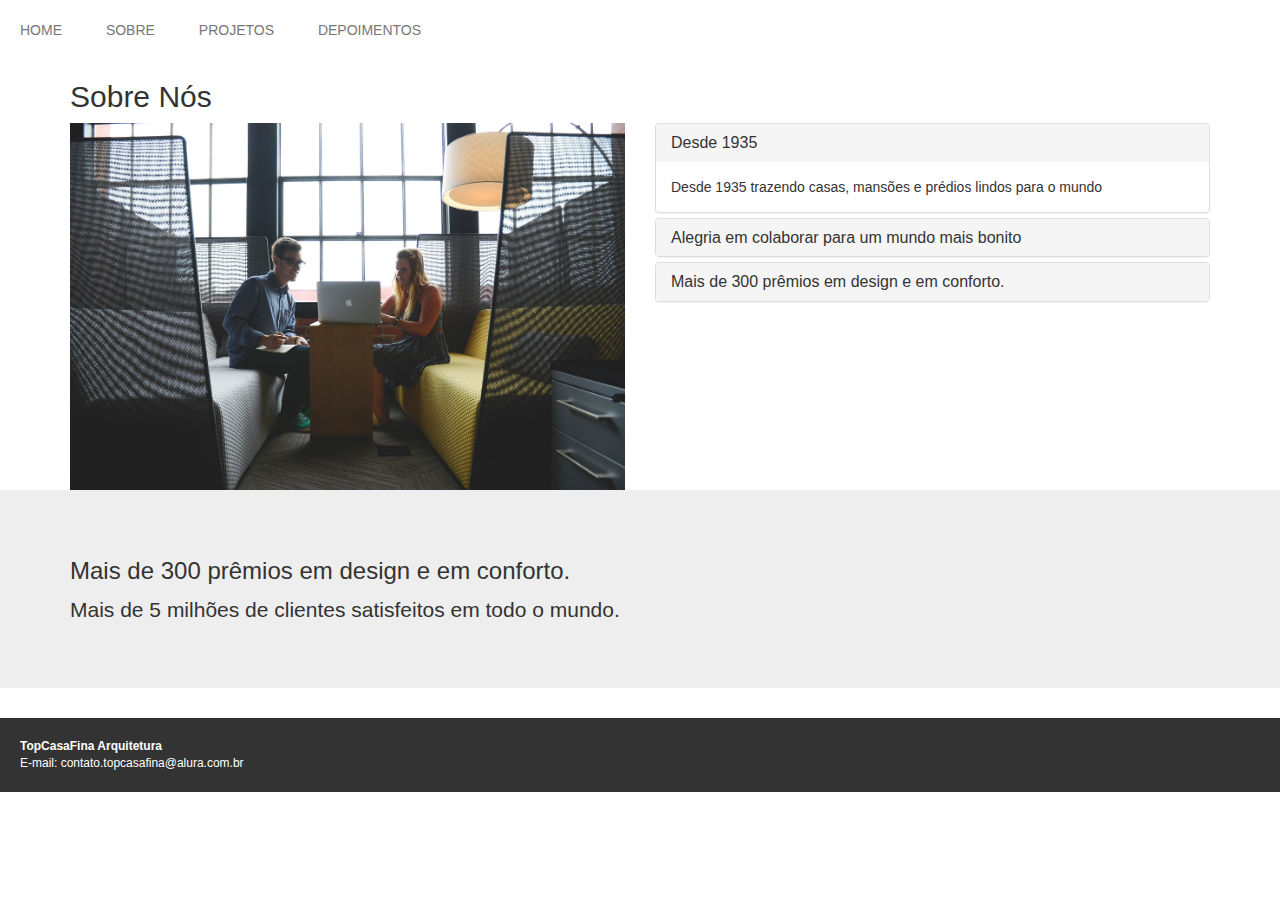
==== Linux/curso-vim-arquivos-do-curso/aula0/about.html @ bfe1d46f "Add files via upload" ====
<!doctype html>
<html>
<head>
	<meta charset="utf-8">
	<meta name="viewport" content="width=device-width, initial-scale=1">
	<link rel="stylesheet" href="assets/bootstrap/css/bootstrap.min.css">
	<link rel="stylesheet" href="assets/css/estilos.css">
</head>
<body>
	<header>
		<nav>
			<a href="index.html">Home</a>
			<a href="about.html">Sobre</a>
			<a href="ourprojects.html">Projetos</a>
			<a href="testimonies.html">Depoimentos</a>
		</nav>
	</header>
	<section id="sobre-nos" class="container">
		<h2>Sobre Nós</h2>
		<div class="row">
			<img class="img-responsive col-sm-6" src="assets/img/empresa.jpg" alt="">

			<div class="panel-group col-sm-6" id="paineis-sobre">
				<div class="panel panel-default">
					<div class="panel-heading" data-toggle="collapse" data-target="#primeiro-paragrafo" data-parent="#paineis-sobre">
						<h3 class="panel-title">Desde 1935</h3>
					</div>

					<div class="collapse in" id="primeiro-paragrafo">
						<div class="panel-body">
							Desde 1935 trazendo casas, mansões e prédios lindos para o mundo
						</div>
					</div>
				</div>

				<div class="panel panel-default">
					<div class="panel-heading" data-toggle="collapse" data-target="#segundo-paragrafo" data-parent="#paineis-sobre">
						<h3 class="panel-title">Alegria em colaborar para um mundo mais bonito</h3>
					</div>

					<div id="segundo-paragrafo" class="collapse">
						<div class="panel-body">
							Trazendo alegria para a vida das pessoas que tem dinheiro para gastar.
						</div>
					</div>
				</div>

				<div class="panel panel-default">
					<div class="panel-heading" data-toggle="collapse" data-target="#terceiro-paragrafo" data-parent="#paineis-sobre">
						<h3 class="panel-title">Mais de 300 prêmios em design e em conforto.</h3>
					</div>

					<div id="terceiro-paragrafo" class="collapse">
						<div class="panel-body">
							Mais de 5 milhões de clientes satisfeitos em todo o mundo.
						</div>
					</div>
				</div>
			</div>
		</div>

	</section>

	<div class="jumbotron">
		<div class="container">
			<h3>Mais de 300 prêmios em design e em conforto.</h3>
			<p>Mais de 5 milhões de clientes satisfeitos em todo o mundo.</p>
		</div>
	</div>

	<footer>
		<address>
			<strong>TopCasaFina Arquitetura</strong><br>
			E-mail: contato.topcasafina@alura.com.br
		</address>
	</footer>
</body>
</html>
---- Linux/curso-vim-arquivos-do-curso/aula0/assets/css/estilos.css ----
header nav a {
	color: #777777;
	margin: 20px;
	display: inline-block;
	text-transform: uppercase;
}

header nav a:hover {
	color: black;
	text-decoration: none;
}

#paineis-sobre {
	margin-top: 20px;
}

html,
body {
	height: 100%;
}

.topCasaFina-bannerWrapper {
	background-image: url(../img/castelo.jpg);
	background-size: cover;
	background-position: top center;
	height: 100%;
}

.topCasaFina-banner {
	color: #FFF;
	background-color: rgba(0, 0, 0, .5);
	padding: 20px;
	width: 80%;
	border-radius: 5px;
	position: absolute;
    margin: 20px;
	top: 50%;
	left: 50%;
	transform: translate(-50%, -50%);
	transition: .3s;
}

.topCasaFina-banner h1 {
	margin-top: 0;
	margin-bottom: 0;
}

#depoimentos .carousel {
    width: 80%;
    margin: 0 auto;
}

.carousel-inner figure img {
    height: 600px;
    width: 100%;
}

.titulo-depoimentos {
	background-color: #0275D8;
	padding-top: 25px;
	padding-bottom: 25px;
	color: #FFF;
	margin-bottom: 0;
    margin-top: 0;
	font-size: 24px;
}

.contato-select,
.grupo-radio {
	display: inline-block;
	width: 50%;
	vertical-align: top;
}

.grupo-radio .radio:first-child {
	margin-top: 0;
}

footer {
	background-color: #333;
	color: #FFF;
	padding: 20px;
	margin-top: 10px;
    font-size: 12px;
}

footer address:last-child {
	margin-bottom: 0;
}

@media(min-width: 768px) {
	#paineis-sobre {
		margin-top: 0;	
	}
}

@media(min-width: 992px) {
	.topCasaFina-banner {
		left: 0;
		transform: translate(0, -80%);
		width: 50%;
	}

	.topCasaFina-bannerWrapper {
		position: relative;
		height: 100%;
	}
}
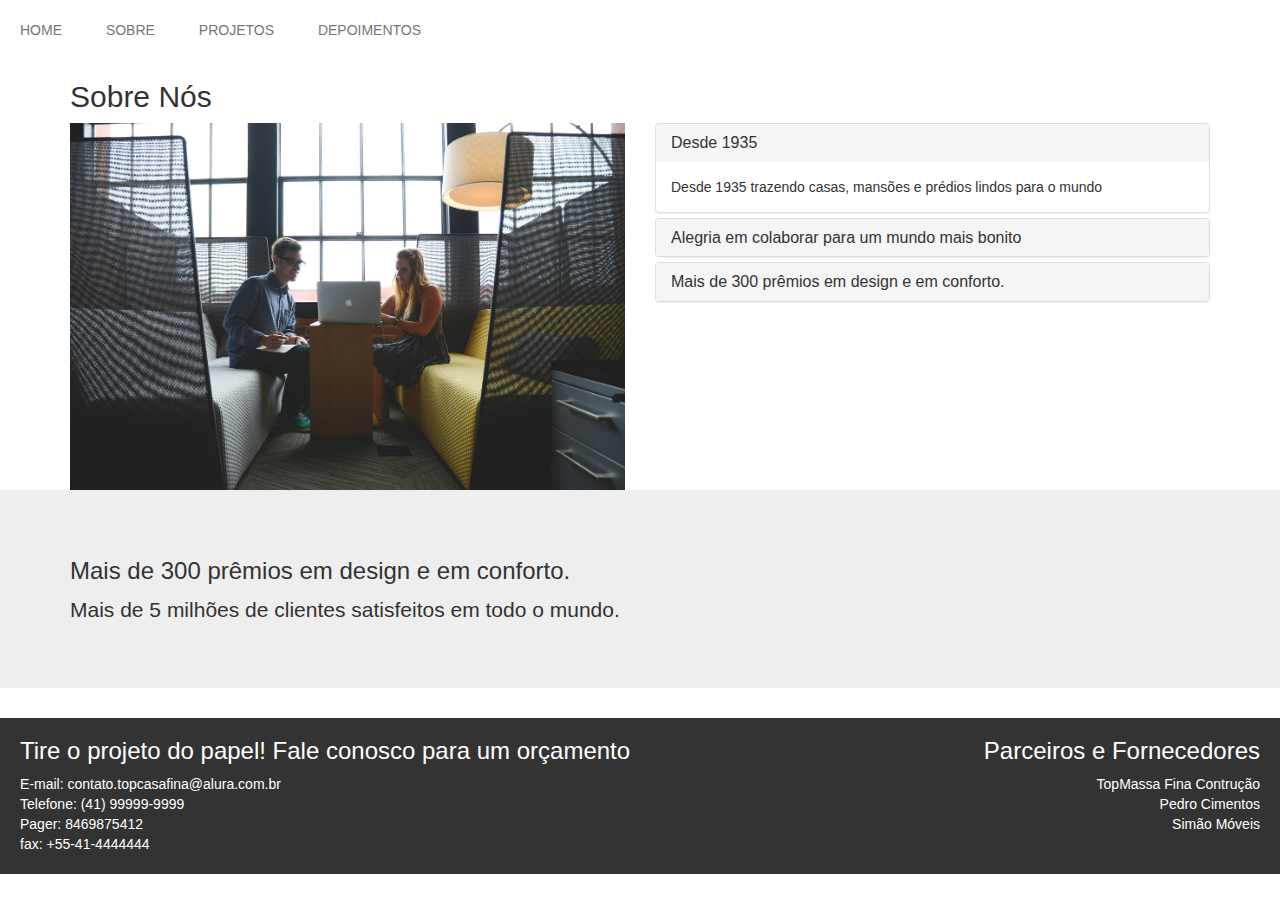
==== commit 64e080a7: "Add files via upload" ====
--- a/Linux/curso-vim-arquivos-do-curso/aula0/about.html
+++ b/Linux/curso-vim-arquivos-do-curso/aula0/about.html
@@ -70,9 +70,18 @@
 
 	<footer>
 		<address>
-			<strong>TopCasaFina Arquitetura</strong><br>
-			E-mail: contato.topcasafina@alura.com.br
+			<h3> Tire o projeto do papel! Fale conosco para um orçamento</h3>
+			E-mail: contato.topcasafina@alura.com.br<br>
+			Telefone: (41) 99999-9999<br>
+			Pager: 8469875412<br>
+			fax: +55-41-4444444<br>
 		</address>
+		<div>
+			<h3>Parceiros e Fornecedores</h3>
+			TopMassa Fina Contrução<br>
+			Pedro Cimentos<br>
+			Simão Móveis<br>
+		</div>
 	</footer>
 </body>
 </html>
--- a/Linux/curso-vim-arquivos-do-curso/aula0/assets/css/estilos.css
+++ b/Linux/curso-vim-arquivos-do-curso/aula0/assets/css/estilos.css
@@ -79,9 +79,15 @@
 footer {
 	background-color: #333;
 	color: #FFF;
-	padding: 20px;
+	padding: 0 20px;
 	margin-top: 10px;
-    font-size: 12px;
+    font-size: 14px;
+		display: flex;
+		justify-content: space-between;
+}
+
+footer div {
+	text-align: right;
 }
 
 footer address:last-child {
